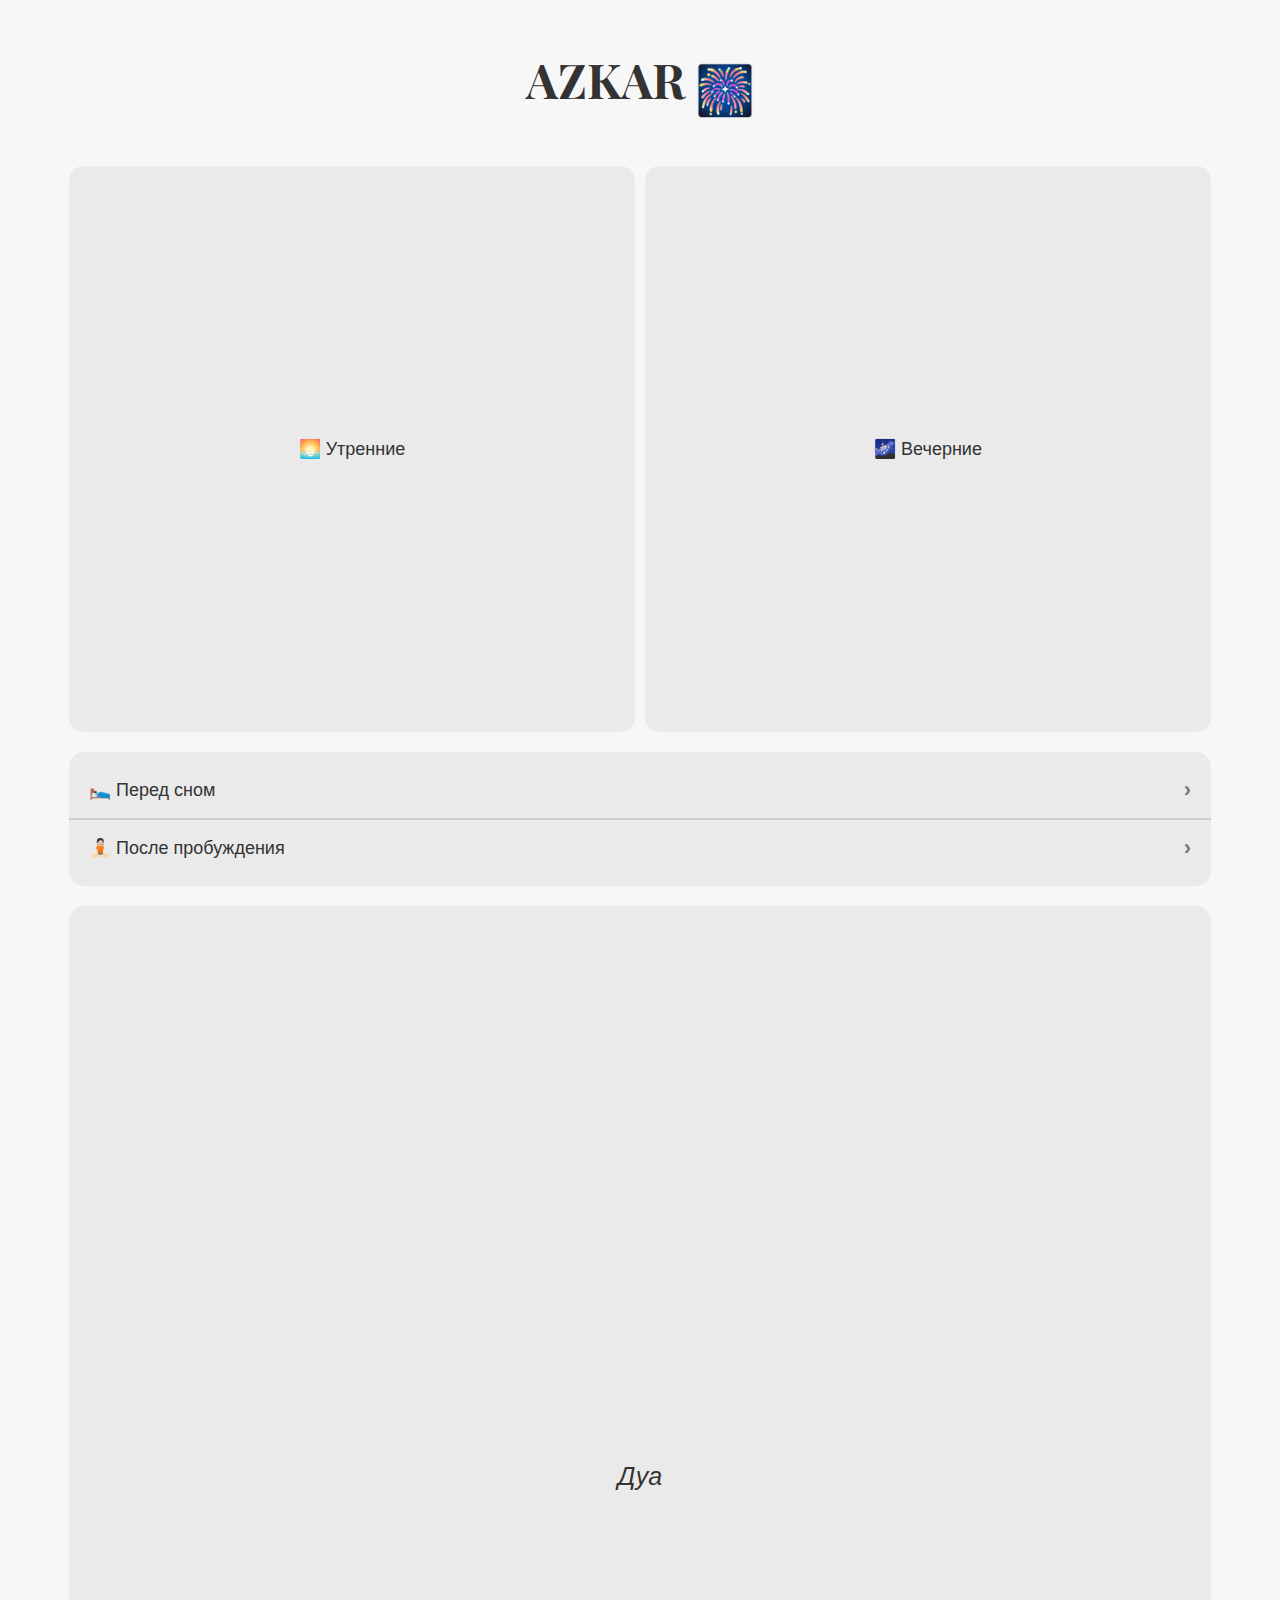
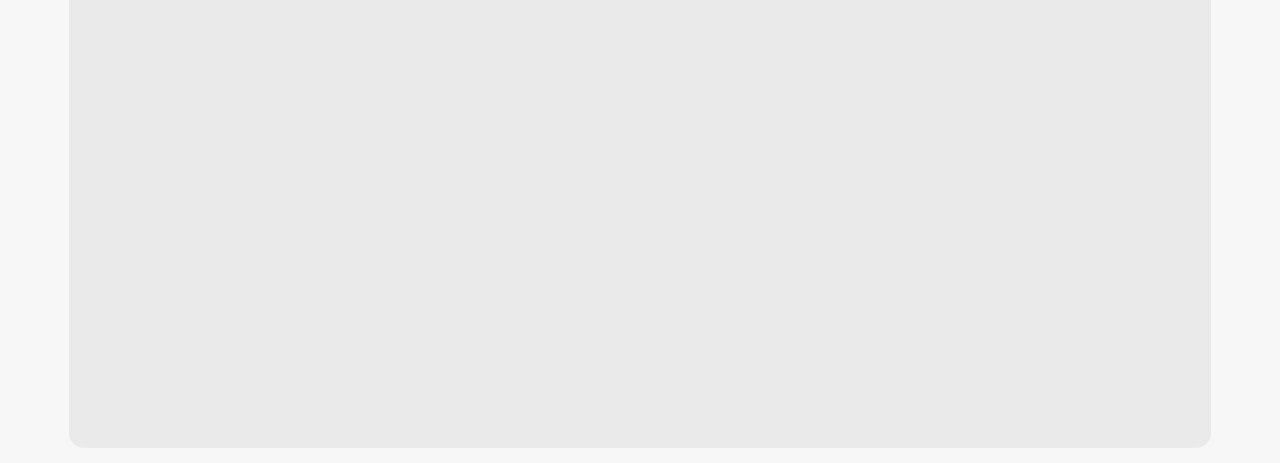
==== index.html @ 8adafc4b "Update index.html" ====
<!DOCTYPE html>
<html lang="ru">
<head>
  <meta charset="UTF-8">
  <meta name="viewport" content="width=device-width, initial-scale=1.0">
  <title>AZKAR</title>
  <link rel="stylesheet" href="styles.css">
  <style>
    #header-emoji {
  font-size: 1em; /* Сделать эмодзи одного размера с текстом */
  vertical-align: middle; /* Выравниваем по центру */
  display: inline-flex;
  align-items: center;
}
  </style>
</head>
<body>
  <header>
    <h1>
      AZKAR <span id="header-emoji"></span>
    </h1>
  </header>
  
  <script>
    function randomEmoji() {
      const emojis = [
        '&#129724;',
        '&#129330;&#127995;',
        '&#129293;',
        '&#127878;',
        '&#129723;',
        '&#129709;',
        '&#129719;',
        '&#129496;&#127995;&#8205;&#9792;&#65039;',
        '&#127793;',
        '&#129744;',
        '&#128255;',
        '&#127824;',
        '&#127757;',
        '&#127827;',
        '&#128331;',
        '&#127817;',
        '&#129767;',
        '&#129725;',
        '&#129384;',
        '&#9829;&#65039;'
      ];
      return emojis[Math.floor(Math.random() * emojis.length)];
    }
    document.getElementById('header-emoji').innerHTML = randomEmoji();
  </script>
    <main>
        <div class="grid">
            <a href="dua.html?type=morning" class="square"> &#127749; Утренние </a>
            <a href="dua.html?type=evening" class="square">🌌 Вечерние</a>
        </div>

        <div class="list">
            <a href="dua.html?type=before-sleep">
                <span>🛌 Перед сном</span> <span class="arrow">›</span>
            </a>
            <hr>
            <a href="dua.html?type=after-wakeup">
                <span>🧘🏻 После пробуждения</span> <span class="arrow">›</span>
            </a>
        </div>

        <a href="dua.html" class="big-button">Дуа</a>
    </main>

</body>
</html>
---- styles.css ----
@import url("https://fonts.googleapis.com/css2?family=Playfair+Display:wght@600&display=swap");

body {
  font-family: Arial, sans-serif;
  background: #f7f7f7;
  color: #333;
  margin: 0;
  padding: 0;
  display: flex;
  flex-direction: column;
  align-items: center;
  min-height: 100vh; /* Минимальная высота экрана */
}

header {
  width: 100%;
  text-align: center;
  padding: 15px 0;
  font-family: "Playfair Display", serif;
  font-size: 24px;
  font-weight: bold;
}

main {
  width: 90%;
  display: flex;
  flex-direction: column;
  align-items: center;
  gap: 20px;
  flex-grow: 1;
  box-sizing: border-box;
  padding: 0 5px; /* Боковые отступы */
  margin-bottom: 15px; /* Чтобы внизу был такой же отступ, как сверху */
}

.grid {
  display: flex;
  flex-wrap: wrap;
  gap: 10px;
  width: 100%;
  justify-content: center;
}

.square {
  width: calc(50% - 5px);
  aspect-ratio: 1 / 1;
  background: #eaeaea;
  color: #333;
  display: flex;
  align-items: center;
  justify-content: center;
  font-size: 18px;
  text-decoration: none;
  border-radius: 15px;
  padding: 10px;
  box-sizing: border-box;
}

.list {
    width: 100%;
    background: #EAEAEA;
    border-radius: 15px;
    padding: 10px 0;
}

.list a {
    display: flex;
    justify-content: space-between;
    align-items: center;
    padding: 15px 20px;
    font-size: 18px;
    text-decoration: none;
    color: #333;
}

.list hr {
    margin: 0;
    border: 0.5px solid #ccc;
}

.arrow {
    font-size: 22px;
    font-weight: bold;
    color: #777;
}
.big-button {
  width: 100%;
  aspect-ratio: 1 / 1;
  background: #eaeaea;
  color: #333;
  display: flex;
  align-items: center;
  justify-content: center;
  font-size: 25px;
  text-decoration: none;
  font-style: italic;
  border-radius: 15px;
  box-sizing: border-box;
}

.back-button {
  position: absolute;
  left: 20px;
  top: 15px;
  font-size: 20px;
  text-decoration: none;
  color: #333;
}

.dua-slide {
  display: none;
  text-align: center;
  margin-top: 20px;
  padding: 20px;
  background: #eaeaea;
  width: 90%;
  height: 300px;
  border-radius: 15px;
}

.arabic {
  font-size: 28px;
  font-weight: bold;
}

.translation {
  margin-top: 10px;
  font-size: 18px;
}

.transliteration {
  margin-top: 10px;
  font-size: 16px;
  font-style: italic;
}

/* Отступ в самом низу страницы */
.footer-space {
  height: 15px; /* Отступ равен отступу в header */
  width: 100%;
}
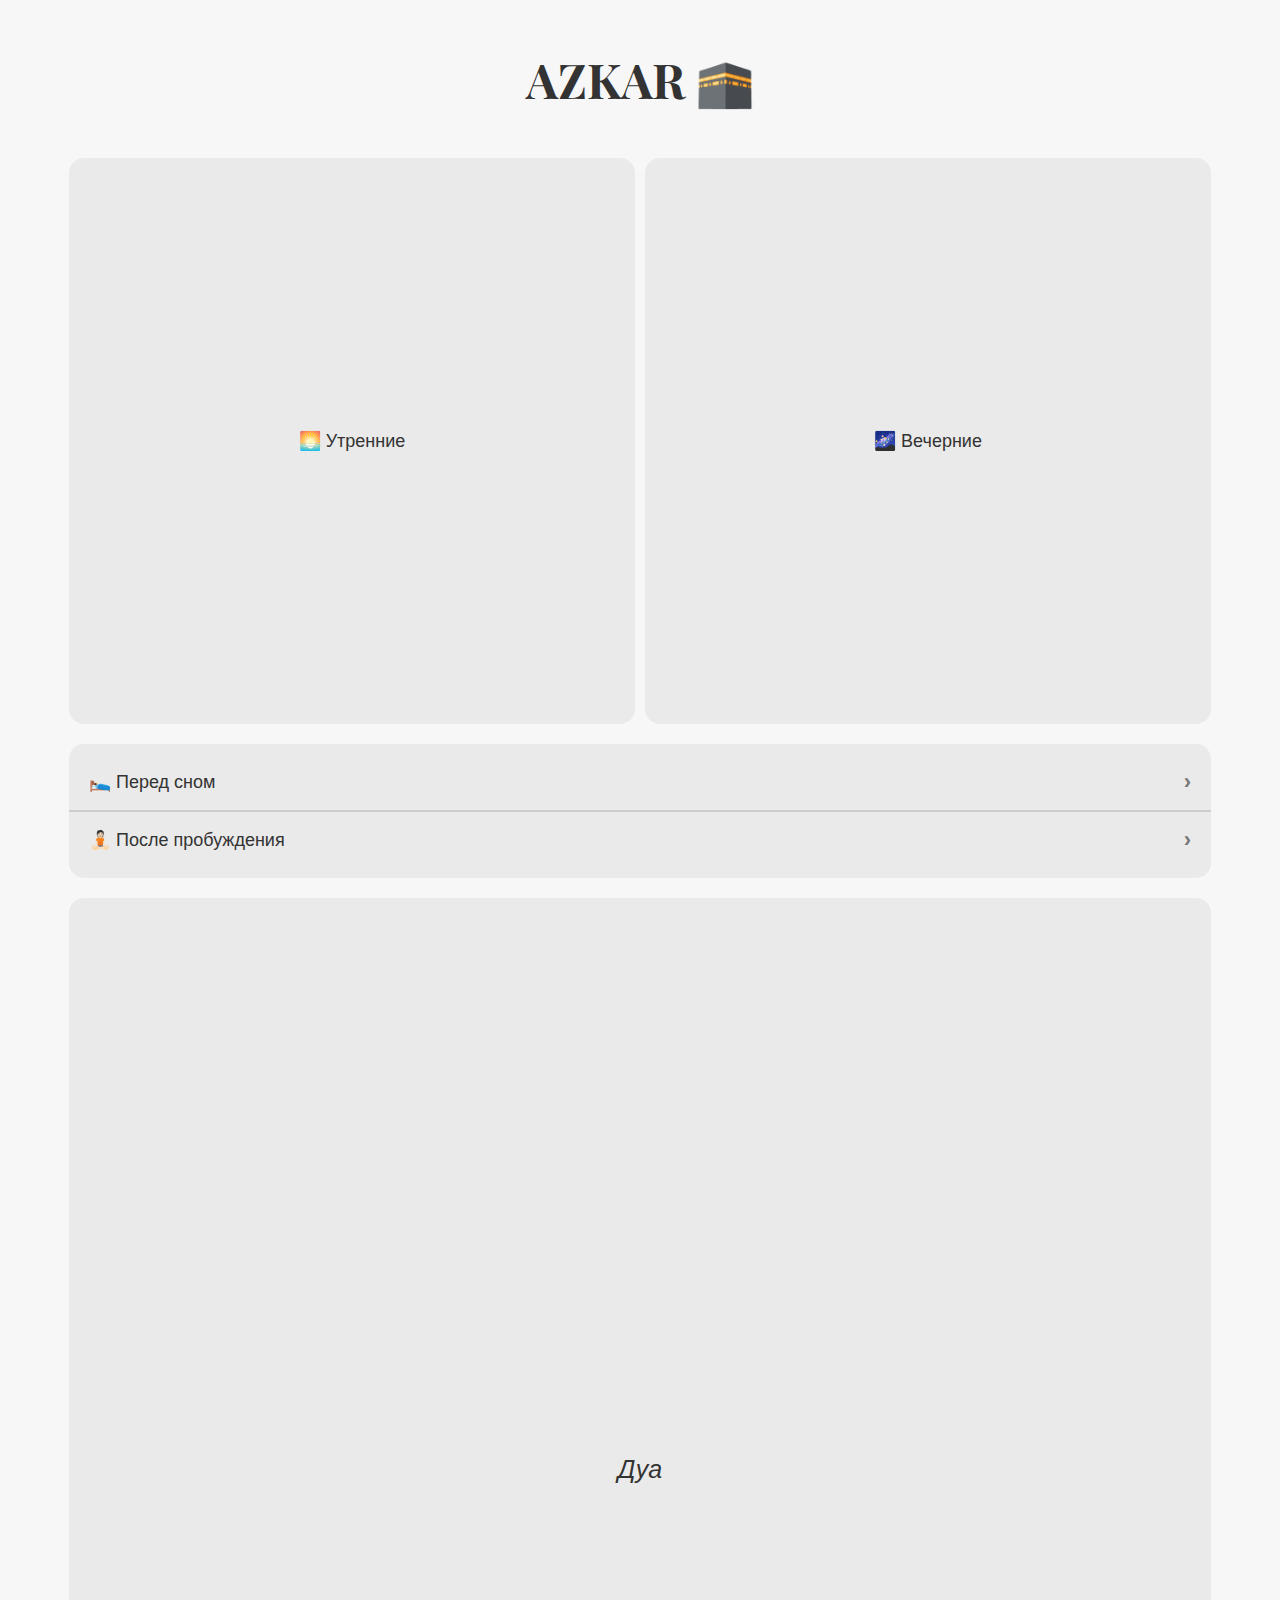
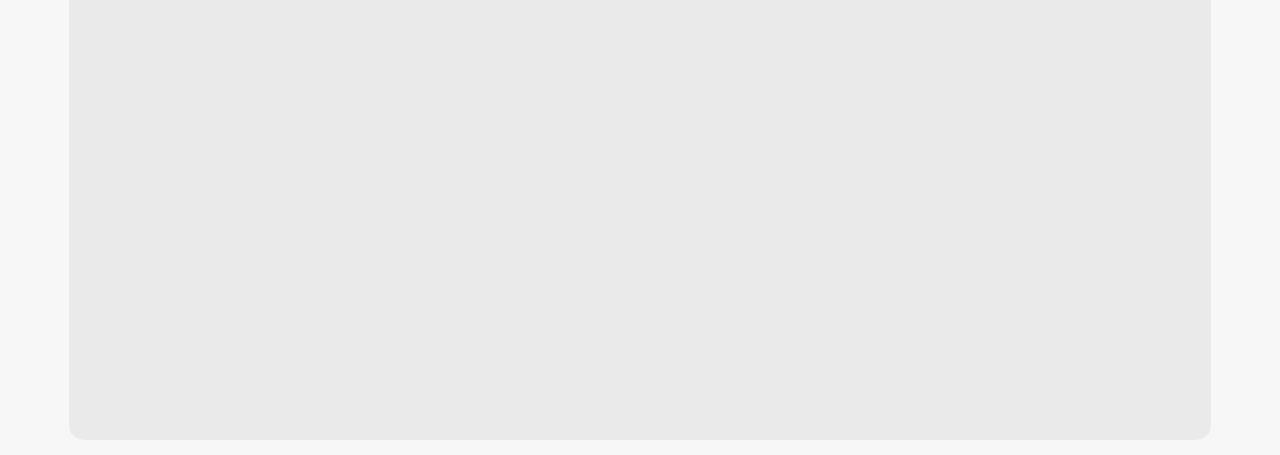
==== commit ee15b3a1: "Update index.html" ====
--- a/index.html
+++ b/index.html
@@ -5,15 +5,6 @@
   <meta name="viewport" content="width=device-width, initial-scale=1.0">
   <title>AZKAR</title>
   <link rel="stylesheet" href="styles.css">
-  <style>
-    #header-emoji {
-  font-size: 1em; /* Сделать эмодзи одного размера с текстом */
-  vertical-align: middle; /* Выравниваем по центру */
-  display: inline-flex;
-  align-items: center;
-}
-  </style>
-</head>
 <body>
   <header>
     <h1>
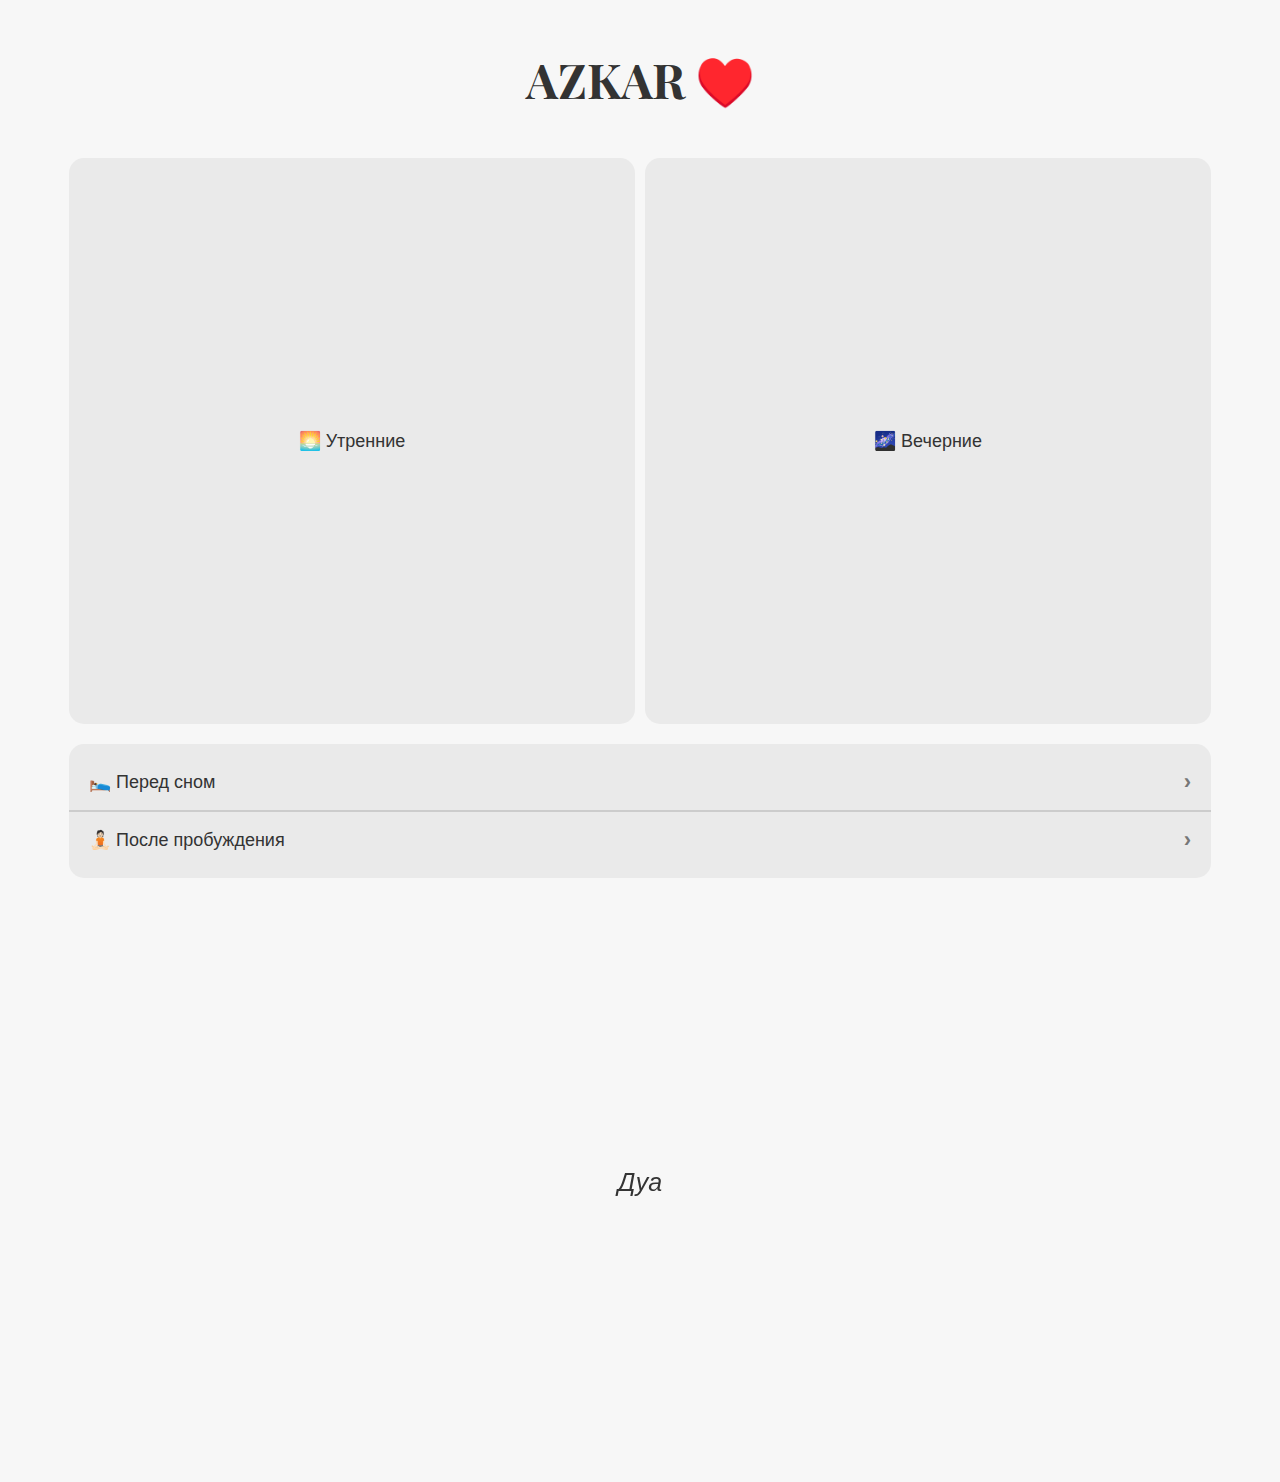
==== commit d3328423: "Update index.html" ====
--- a/index.html
+++ b/index.html
@@ -5,6 +5,9 @@
   <meta name="viewport" content="width=device-width, initial-scale=1.0">
   <title>AZKAR</title>
   <link rel="stylesheet" href="styles.css">
+  <link rel="icon" type="image/png" href="icons/favicon.png">
+  <link rel="apple-touch-icon" href="icons/apple-touch-icon.png">
+</head>
 <body>
   <header>
     <h1>
@@ -15,49 +18,35 @@
   <script>
     function randomEmoji() {
       const emojis = [
-        '&#129724;',
-        '&#129330;&#127995;',
-        '&#129293;',
-        '&#127878;',
-        '&#129723;',
-        '&#129709;',
-        '&#129719;',
-        '&#129496;&#127995;&#8205;&#9792;&#65039;',
-        '&#127793;',
-        '&#129744;',
-        '&#128255;',
-        '&#127824;',
-        '&#127757;',
-        '&#127827;',
-        '&#128331;',
-        '&#127817;',
-        '&#129767;',
-        '&#129725;',
-        '&#129384;',
-        '&#9829;&#65039;'
+        '&#129724;', '&#129330;&#127995;', '&#129293;', '&#127878;', '&#129723;', '&#129709;',
+        '&#129719;', '&#129496;&#127995;&#8205;&#9792;&#65039;', '&#127793;', '&#129744;',
+        '&#128255;', '&#127824;', '&#127757;', '&#127827;', '&#128331;', '&#127817;',
+        '&#129767;', '&#129725;', '&#129384;', '&#9829;&#65039;'
       ];
       return emojis[Math.floor(Math.random() * emojis.length)];
     }
-    document.getElementById('header-emoji').innerHTML = randomEmoji();
+    document.addEventListener("DOMContentLoaded", () => {
+      document.getElementById('header-emoji').innerHTML = randomEmoji();
+    });
   </script>
-    <main>
-        <div class="grid">
-            <a href="dua.html?type=morning" class="square"> &#127749; Утренние </a>
-            <a href="dua.html?type=evening" class="square">🌌 Вечерние</a>
-        </div>
 
-        <div class="list">
-            <a href="dua.html?type=before-sleep">
-                <span>🛌 Перед сном</span> <span class="arrow">›</span>
-            </a>
-            <hr>
-            <a href="dua.html?type=after-wakeup">
-                <span>🧘🏻 После пробуждения</span> <span class="arrow">›</span>
-            </a>
-        </div>
+  <main>
+    <div class="grid">
+      <a href="azkar.html?type=morning" class="square">🌅 Утренние</a>
+      <a href="azkar.html?type=evening" class="square">🌌 Вечерние</a>
+    </div>
 
-        <a href="dua.html" class="big-button">Дуа</a>
-    </main>
+    <div class="list">
+      <a href="azkar.html?type=before-sleep">
+        <span>🛌 Перед сном</span> <span class="arrow">›</span>
+      </a>
+      <hr>
+      <a href="azkar.html?type=after-wakeup">
+        <span>🧘🏻 После пробуждения</span> <span class="arrow">›</span>
+      </a>
+    </div>
 
+    <a href="dua.html" class="big-button">Дуа</a>
+  </main>
 </body>
 </html>
--- a/styles.css
+++ b/styles.css
@@ -1,5 +1,15 @@
-@import url("https://fonts.googleapis.com/css2?family=Playfair+Display:wght@600&display=swap");
+@import url('https://fonts.googleapis.com/css2?family=Playfair+Display:wght@600&display=swap');
+@import url('https://fonts.googleapis.com/css2?family=Nunito:wght@500&display=swap');
 
+/* Подключаем Helvetica Rounded */
+@font-face {
+    font-family: 'Helvetica Rounded';
+    src: url('./fonts/Helvetica-rounded.ttf') format('truetype');
+    font-weight: normal;
+    font-style: normal;
+}
+
+/* Основные стили */
 body {
   font-family: Arial, sans-serif;
   background: #f7f7f7;
@@ -9,7 +19,7 @@
   display: flex;
   flex-direction: column;
   align-items: center;
-  min-height: 100vh; /* Минимальная высота экрана */
+  min-height: 100vh;
 }
 
 header {
@@ -29,8 +39,8 @@
   gap: 20px;
   flex-grow: 1;
   box-sizing: border-box;
-  padding: 0 5px; /* Боковые отступы */
-  margin-bottom: 15px; /* Чтобы внизу был такой же отступ, как сверху */
+  padding: 0 5px;
+  margin-bottom: 15px;
 }
 
 .grid {
@@ -56,6 +66,7 @@
   box-sizing: border-box;
 }
 
+/* Список */
 .list {
     width: 100%;
     background: #EAEAEA;
@@ -83,21 +94,28 @@
     font-weight: bold;
     color: #777;
 }
+
+/* Квадратная кнопка "Дуа" */
 .big-button {
-  width: 100%;
-  aspect-ratio: 1 / 1;
-  background: #eaeaea;
-  color: #333;
-  display: flex;
-  align-items: center;
-  justify-content: center;
-  font-size: 25px;
-  text-decoration: none;
-  font-style: italic;
-  border-radius: 15px;
-  box-sizing: border-box;
+    width: calc(100% - 5px);
+    aspect-ratio: 10 / 5;
+    background-image: url("https://i.imgur.com/lucqUpc.jpeg");
+    background-size: cover;
+    background-position: center;
+    color: #333;
+    display: flex;
+    align-items: center;
+    justify-content: center;
+    font-size: 25px;
+    text-decoration: none;
+    font-style: italic;
+    border-radius: 15px;
+    box-sizing: border-box;
+    filter: brightness(1.01);
+    font-family: "Helvetica Rounded", sans-serif;
 }
 
+/* Кнопка "Назад" */
 .back-button {
   position: absolute;
   left: 20px;
@@ -136,6 +154,6 @@
 
 /* Отступ в самом низу страницы */
 .footer-space {
-  height: 15px; /* Отступ равен отступу в header */
+  height: 15px;
   width: 100%;
 }
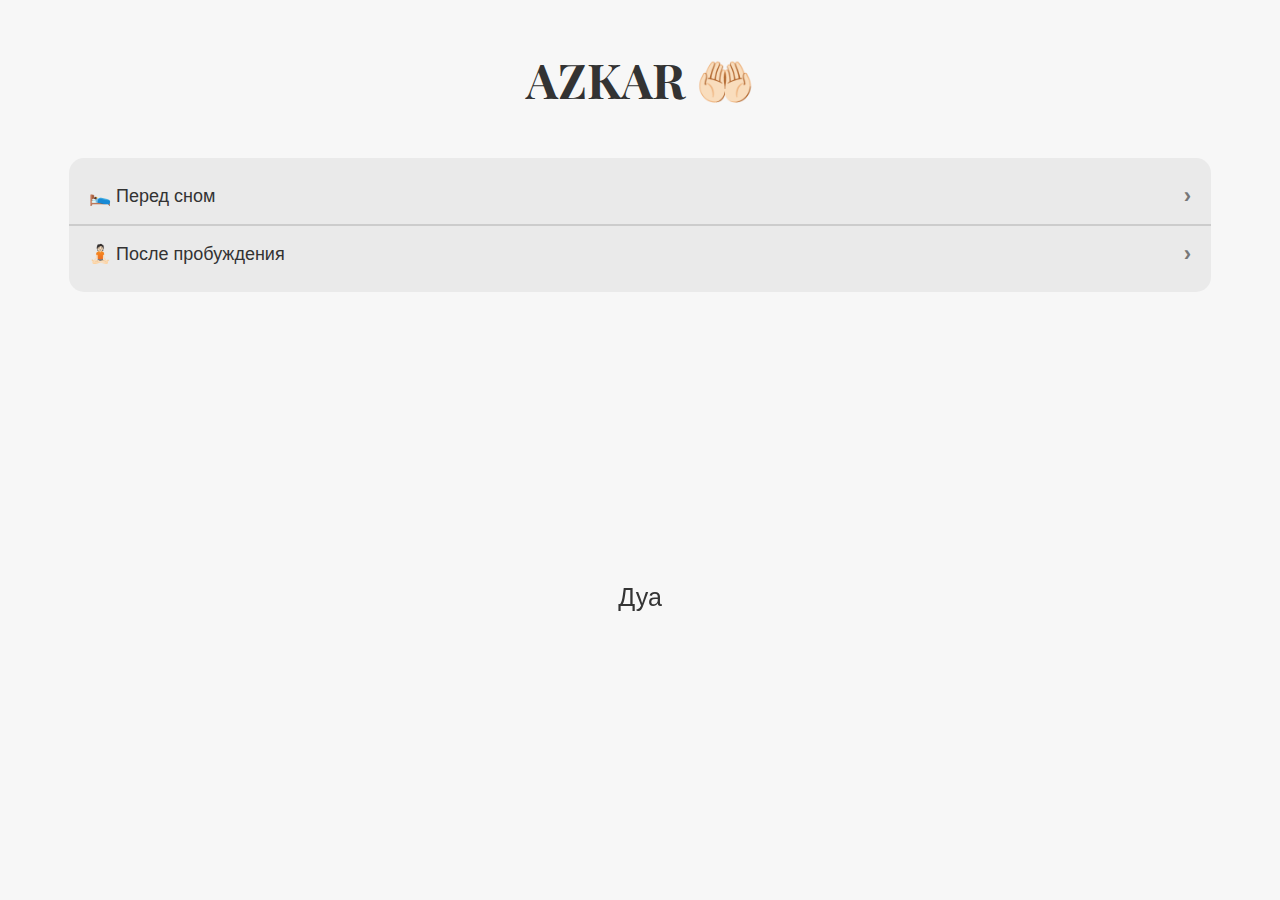
==== commit 5db21b73: "Update index.html" ====
--- a/index.html
+++ b/index.html
@@ -31,11 +31,7 @@
   </script>
 
   <main>
-    <div class="grid">
-      <a href="azkar.html?type=morning" class="square">🌅 Утренние</a>
-      <a href="azkar.html?type=evening" class="square">🌌 Вечерние</a>
-    </div>
-
+    
     <div class="list">
       <a href="azkar.html?type=before-sleep">
         <span>🛌 Перед сном</span> <span class="arrow">›</span>
--- a/styles.css
+++ b/styles.css
@@ -31,6 +31,7 @@
   font-weight: bold;
 }
 
+/* Основное содержимое */
 main {
   width: 90%;
   display: flex;
@@ -41,29 +42,6 @@
   box-sizing: border-box;
   padding: 0 5px;
   margin-bottom: 15px;
-}
-
-.grid {
-  display: flex;
-  flex-wrap: wrap;
-  gap: 10px;
-  width: 100%;
-  justify-content: center;
-}
-
-.square {
-  width: calc(50% - 5px);
-  aspect-ratio: 1 / 1;
-  background: #eaeaea;
-  color: #333;
-  display: flex;
-  align-items: center;
-  justify-content: center;
-  font-size: 18px;
-  text-decoration: none;
-  border-radius: 15px;
-  padding: 10px;
-  box-sizing: border-box;
 }
 
 /* Список */
@@ -97,7 +75,7 @@
 
 /* Квадратная кнопка "Дуа" */
 .big-button {
-    width: calc(100% - 5px);
+    width: 100%;
     aspect-ratio: 10 / 5;
     background-image: url("https://i.imgur.com/lucqUpc.jpeg");
     background-size: cover;
@@ -108,11 +86,11 @@
     justify-content: center;
     font-size: 25px;
     text-decoration: none;
-    font-style: italic;
+    font-style: bold;
     border-radius: 15px;
     box-sizing: border-box;
     filter: brightness(1.01);
-    font-family: "Helvetica Rounded", sans-serif;
+    font-family: "Nunito Sans", sans-serif;
 }
 
 /* Кнопка "Назад" */
@@ -125,33 +103,6 @@
   color: #333;
 }
 
-.dua-slide {
-  display: none;
-  text-align: center;
-  margin-top: 20px;
-  padding: 20px;
-  background: #eaeaea;
-  width: 90%;
-  height: 300px;
-  border-radius: 15px;
-}
-
-.arabic {
-  font-size: 28px;
-  font-weight: bold;
-}
-
-.translation {
-  margin-top: 10px;
-  font-size: 18px;
-}
-
-.transliteration {
-  margin-top: 10px;
-  font-size: 16px;
-  font-style: italic;
-}
-
 /* Отступ в самом низу страницы */
 .footer-space {
   height: 15px;
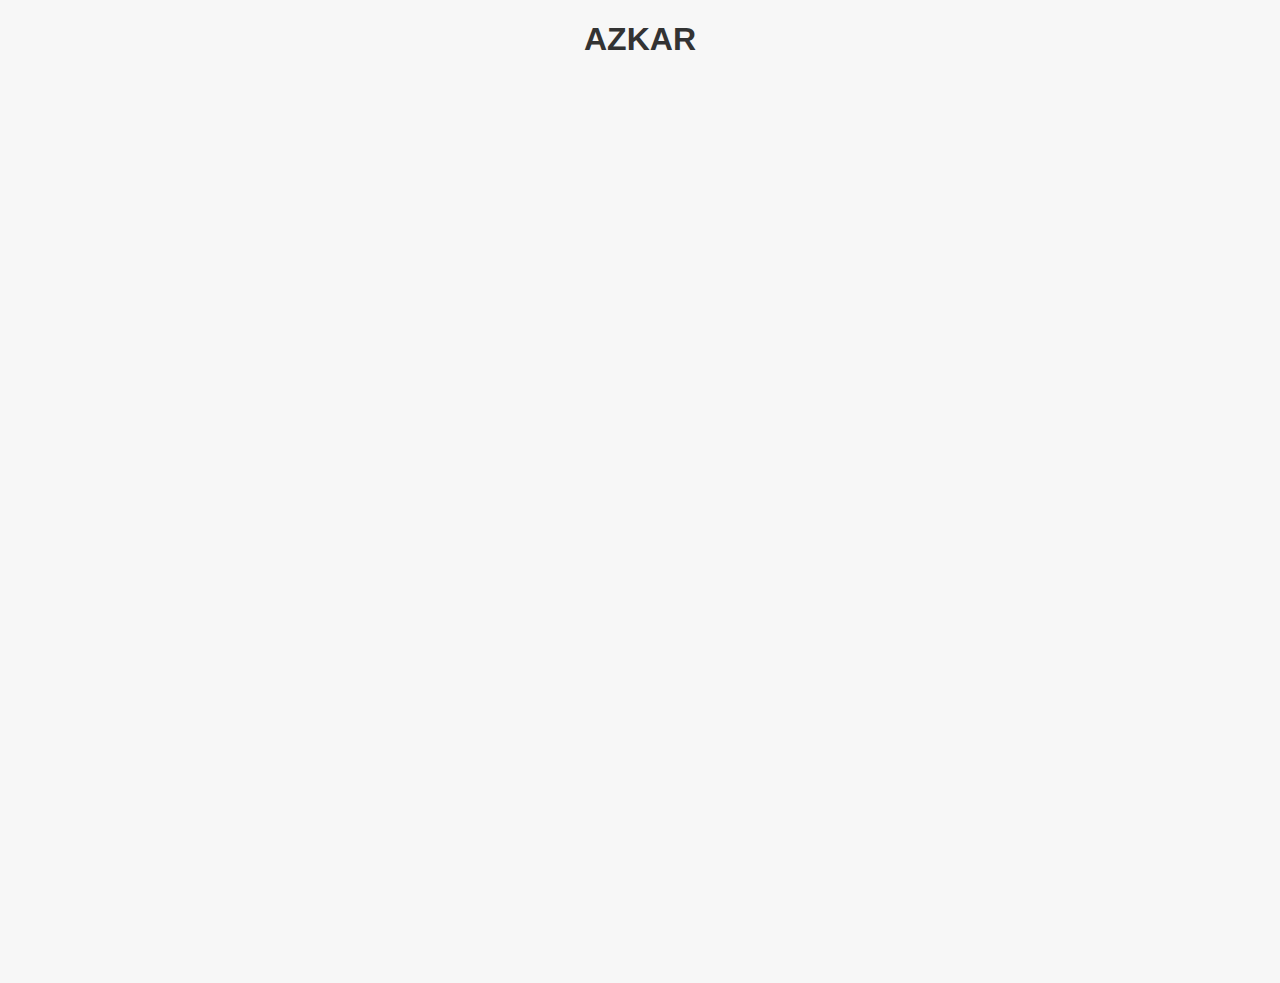
==== commit 54182037: "Update index.html" ====
--- a/index.html
+++ b/index.html
@@ -9,6 +9,11 @@
   <link rel="apple-touch-icon" href="icons/apple-touch-icon.png">
 </head>
 <body>
+
+  <div id="preloader">
+    <h1 class="preloader-text">AZKAR</h1>
+</div>
+  
   <header>
     <h1>
       AZKAR <span id="header-emoji"></span>
--- a/styles.css
+++ b/styles.css
@@ -21,6 +21,11 @@
   align-items: center;
   min-height: 100vh;
 }
+#header-emoji {
+  opacity: 0;
+  animation: fadeInUp 0.5s ease-out forwards;
+  animation-delay: 0.1s;
+}
 
 header {
   width: 100%;
@@ -29,6 +34,9 @@
   font-family: "Playfair Display", serif;
   font-size: 24px;
   font-weight: bold;
+ opacity: 0;
+transform: translateY(20px);
+animation: fadeInUp 0.5s ease-out forwards;   
 }
 
 /* Основное содержимое */
@@ -50,6 +58,10 @@
     background: #EAEAEA;
     border-radius: 15px;
     padding: 10px 0;
+    opacity: 0;
+transform: translateY(20px);
+animation: fadeInUp 0.5s ease-out forwards;
+animation-delay: 0.3s;
 }
 
 .list a {
@@ -91,6 +103,10 @@
     box-sizing: border-box;
     filter: brightness(1.01);
     font-family: "Nunito Sans", sans-serif;
+    opacity: 0;
+transform: translateY(20px);
+animation: fadeInUp 0.5s ease-out forwards;
+animation-delay: 0.5s;
 }
 
 /* Кнопка "Назад" */
@@ -108,3 +124,13 @@
   height: 15px;
   width: 100%;
 }
+@keyframes fadeInUp {
+  from {
+    opacity: 0;
+    transform: translateY(20px);
+  }
+  to {
+    opacity: 1;
+    transform: translateY(0);
+  }
+}
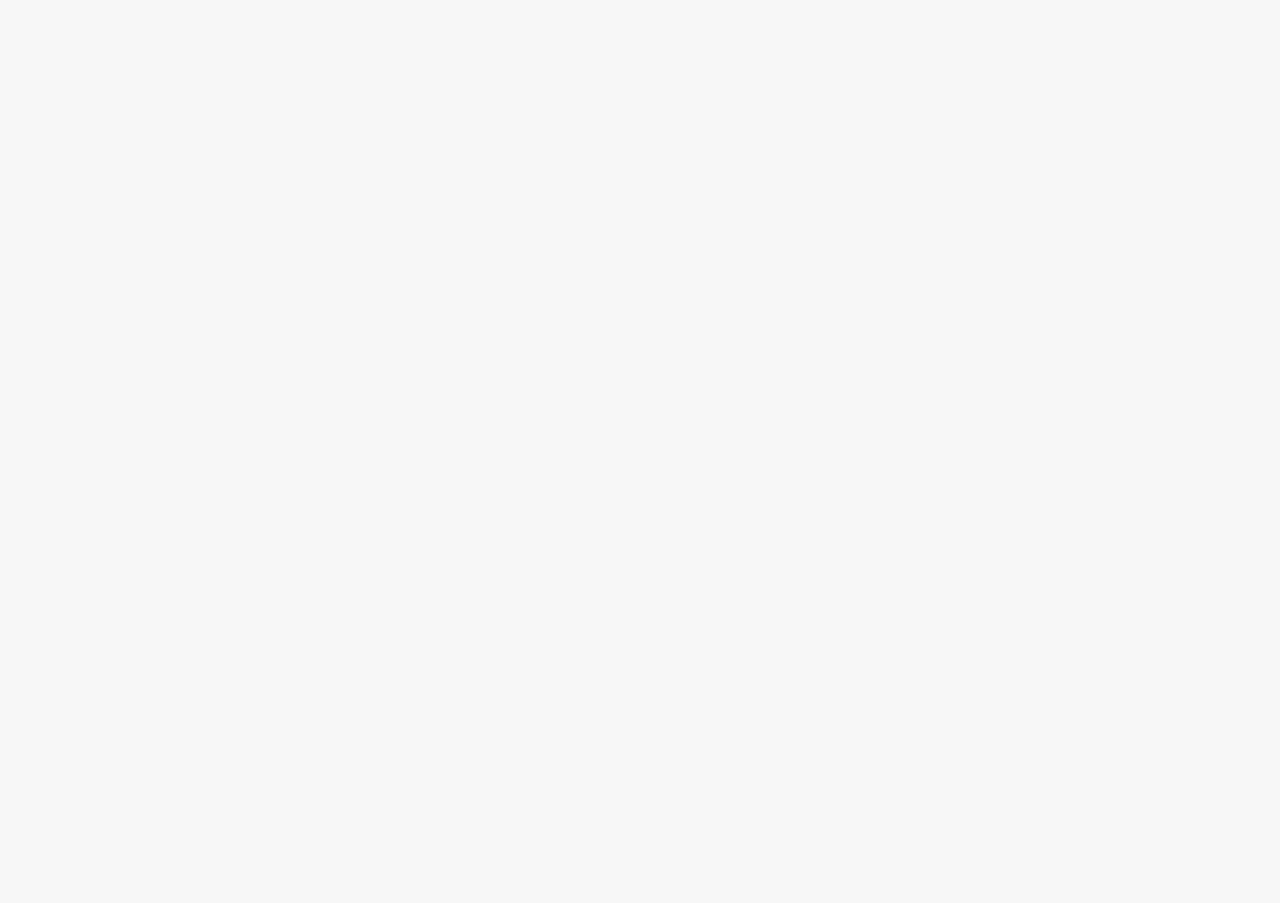
==== commit 781268c4: "Update index.html" ====
--- a/index.html
+++ b/index.html
@@ -12,12 +12,10 @@
 
   <div id="preloader">
     <h1 class="preloader-text">AZKAR</h1>
-</div>
+  </div>
   
   <header>
-    <h1>
-      AZKAR <span id="header-emoji"></span>
-    </h1>
+    <h1>AZKAR <span id="header-emoji"></span></h1>
   </header>
   
   <script>
@@ -36,7 +34,6 @@
   </script>
 
   <main>
-    
     <div class="list">
       <a href="azkar.html?type=before-sleep">
         <span>🛌 Перед сном</span> <span class="arrow">›</span>
@@ -49,5 +46,6 @@
 
     <a href="dua.html" class="big-button">Дуа</a>
   </main>
+
 </body>
 </html>
--- a/styles.css
+++ b/styles.css
@@ -11,45 +11,48 @@
 
 /* Основные стили */
 body {
-  font-family: Arial, sans-serif;
-  background: #f7f7f7;
-  color: #333;
-  margin: 0;
-  padding: 0;
-  display: flex;
-  flex-direction: column;
-  align-items: center;
-  min-height: 100vh;
+    font-family: Arial, sans-serif;
+    background: #f7f7f7;
+    color: #333;
+    margin: 0;
+    padding: 0;
+    display: flex;
+    flex-direction: column;
+    align-items: center;
+    min-height: 100vh;
+    opacity: 0;
+    transition: opacity 0.8s ease-out;
 }
+
 #header-emoji {
-  opacity: 0;
-  animation: fadeInUp 0.5s ease-out forwards;
-  animation-delay: 0.1s;
+    opacity: 0;
+    animation: fadeInUp 0.5s ease-out forwards;
+    animation-delay: 0.1s;
 }
 
 header {
-  width: 100%;
-  text-align: center;
-  padding: 15px 0;
-  font-family: "Playfair Display", serif;
-  font-size: 24px;
-  font-weight: bold;
- opacity: 0;
-transform: translateY(20px);
-animation: fadeInUp 0.5s ease-out forwards;   
+    width: 100%;
+    text-align: center;
+    padding: 15px 0;
+    font-family: "Playfair Display", serif;
+    font-size: 24px;
+    font-weight: bold;
+    opacity: 0;
+    transform: translateY(20px);
+    animation: fadeInUp 0.5s ease-out forwards;   
 }
 
 /* Основное содержимое */
 main {
-  width: 90%;
-  display: flex;
-  flex-direction: column;
-  align-items: center;
-  gap: 20px;
-  flex-grow: 1;
-  box-sizing: border-box;
-  padding: 0 5px;
-  margin-bottom: 15px;
+    width: 90%;
+    display: flex;
+    flex-direction: column;
+    align-items: center;
+    gap: 20px;
+    flex-grow: 1;
+    box-sizing: border-box;
+    padding: 0 5px;
+    margin-bottom: 15px;
 }
 
 /* Список */
@@ -59,9 +62,9 @@
     border-radius: 15px;
     padding: 10px 0;
     opacity: 0;
-transform: translateY(20px);
-animation: fadeInUp 0.5s ease-out forwards;
-animation-delay: 0.3s;
+    transform: translateY(20px);
+    animation: fadeInUp 0.5s ease-out forwards;
+    animation-delay: 0.3s;
 }
 
 .list a {
@@ -98,39 +101,54 @@
     justify-content: center;
     font-size: 25px;
     text-decoration: none;
-    font-style: bold;
+    font-weight: bold;
     border-radius: 15px;
     box-sizing: border-box;
     filter: brightness(1.01);
     font-family: "Nunito Sans", sans-serif;
     opacity: 0;
-transform: translateY(20px);
-animation: fadeInUp 0.5s ease-out forwards;
-animation-delay: 0.5s;
+    transform: translateY(20px);
+    animation: fadeInUp 0.5s ease-out forwards;
+    animation-delay: 0.5s;
 }
 
-/* Кнопка "Назад" */
-.back-button {
-  position: absolute;
-  left: 20px;
-  top: 15px;
-  font-size: 20px;
-  text-decoration: none;
-  color: #333;
+/* Прелоадер */
+#preloader {
+    position: fixed;
+    top: 0;
+    left: 0;
+    width: 100%;
+    height: 100%;
+    background: #fff;
+    display: flex;
+    align-items: center;
+    justify-content: center;
+    z-index: 9999;
+    opacity: 1;
+    transition: opacity 0.5s ease-out;
 }
 
-/* Отступ в самом низу страницы */
-.footer-space {
-  height: 15px;
-  width: 100%;
+.preloader-text {
+    font-size: 36px;
+    font-weight: bold;
+    font-family: "Nunito", sans-serif;
 }
+
+/* Когда сайт загружается */
+.loaded #preloader {
+    opacity: 0;
+    pointer-events: none;
+    display: none;
+}
+
+/* Анимация */
 @keyframes fadeInUp {
-  from {
-    opacity: 0;
-    transform: translateY(20px);
-  }
-  to {
-    opacity: 1;
-    transform: translateY(0);
-  }
+    from {
+        opacity: 0;
+        transform: translateY(20px);
+    }
+    to {
+        opacity: 1;
+        transform: translateY(0);
+    }
 }
